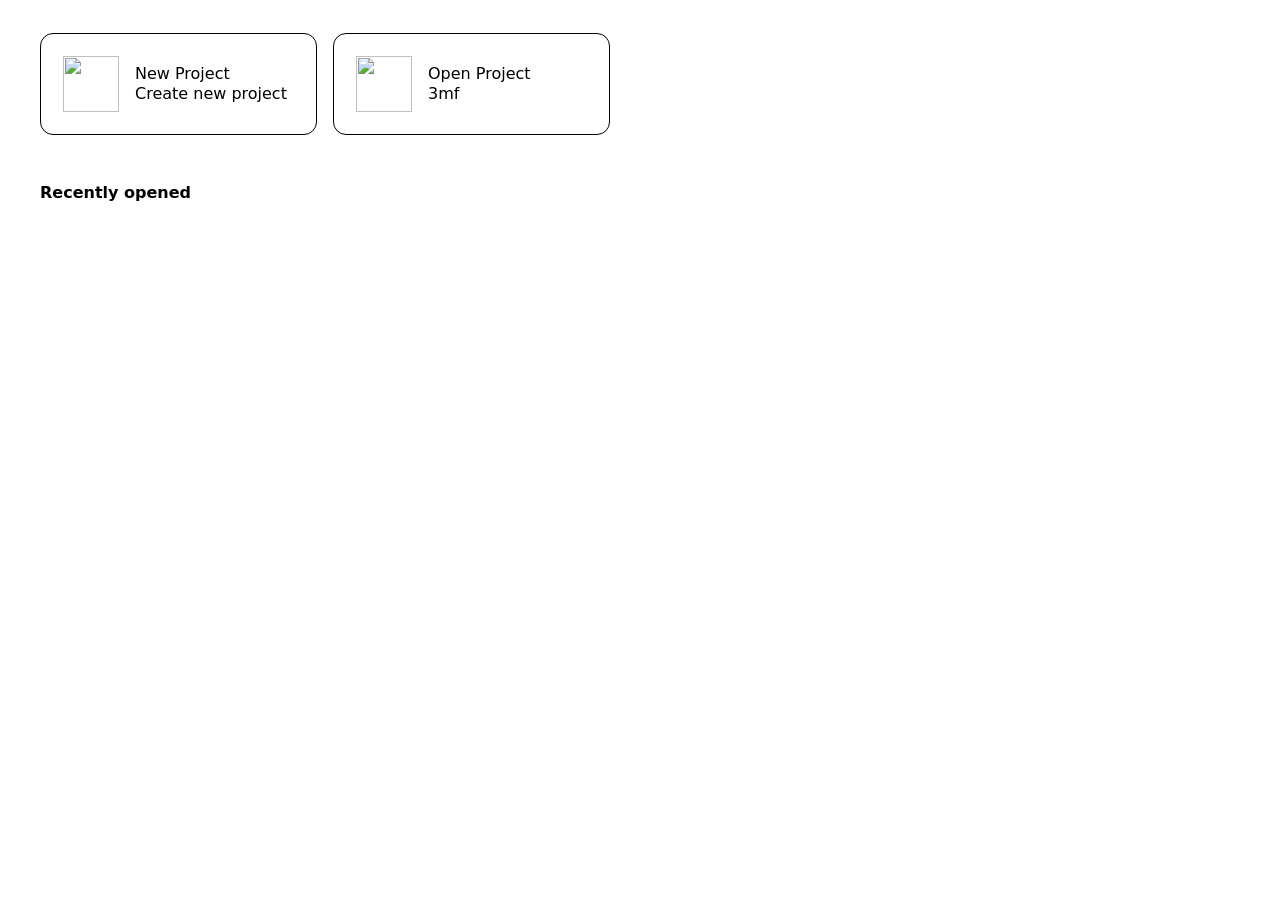
==== resources/web/homepage/index.html @ 15516469 "Home screen: model-site tabs that import .3mf files Adds a "Models" section to the homepage nav with" ====
<!doctype html>
<html>
<head>
<meta charset="utf-8">
<meta http-equiv="Cache-Control" content="max-age=7200" />
<meta content="width=device-width, initial-scale=1.0, maximum-scale=1.0, user-scalable=0" name="viewport" />	
<title>homepage</title>
<link rel="stylesheet" type="text/css" href="../include/global.css" />	<!-- ORCA One for all-->
<link rel="stylesheet" type="text/css" href="./css/home.css" />
<!-- <link rel="stylesheet" type="text/css" href="./css/dark.css" />	 -->

<script type="text/javascript" src="../include/jquery-3.6.0.min.js"></script>
<script type="text/javascript" src="../include/json2.js"></script>	
<script type="text/javascript" src="../include/globalapi.js"></script>	

<link rel="stylesheet" type="text/css" href="../include/swiper/swiper-bundle.min.css" />
<script type="text/javascript" src="../include/swiper/swiper-bundle.min.js"></script>
<script type="text/javascript" src="../include/i18n.js"></script>		
	
<script type="text/javascript" src="js/home.js"></script>
</head>
<body class="thin-scroll" onLoad="OnInit()">
<div id="LeftBoard">
	<div id="LoginArea">

		<!-- Orca Cloud account -->
		<div id="OrcaAccount" class="AccountRow" tabindex="0" role="button" aria-haspopup="true" aria-expanded="false"
			 onClick="OnAccountRowClick('orca')">
			<span class="AccountAvatar">
				<img id="UserAvatarIcon" class="AccountAvatarImg" alt="" onerror="OnAvatarLoadError(this)" />
			</span>
			<span class="AccountText">
				<span id="UserName" class="AccountName"></span>
				<span class="AccountSecondary">Orca Cloud</span>
			</span>
			<span class="AccountSignIn" data-i18n="login">Login</span>
			<svg class="AccountChevron" viewBox="0 0 12 12" fill="none" xmlns="http://www.w3.org/2000/svg" aria-hidden="true">
				<path d="M3 4.75L6 7.75L9 4.75" stroke="currentColor" stroke-width="1.4" stroke-linecap="round" stroke-linejoin="round"/>
			</svg>
		</div>

		<!-- Bambu Cloud, a secondary provider folded away under the main account -->
		<div id="BambuCloudSection">
			<div id="BambuCloudHeader" tabindex="0" role="button" aria-expanded="false" aria-controls="BambuCloudBody"
				 onClick="ToggleBambuSection()">
				<svg class="SectionChevron" viewBox="0 0 12 12" fill="none" xmlns="http://www.w3.org/2000/svg" aria-hidden="true">
					<path d="M4.5 2.5L8 6L4.5 9.5" stroke="currentColor" stroke-width="1.5" stroke-linecap="round" stroke-linejoin="round"/>
				</svg>
				<span class="SectionLabel">Bambu Cloud</span>
				<span id="BambuStatusDot"></span>
			</div>

			<div id="BambuCloudBody">
				<div id="BambuAccount" class="AccountRow AccountRowCompact" tabindex="0" role="button" aria-haspopup="true" aria-expanded="false"
					 onClick="OnAccountRowClick('bambu')">
					<span class="AccountAvatar">
						<img id="BambuAvatarIcon" class="AccountAvatarImg" alt="" onerror="OnAvatarLoadError(this)" />
					</span>
					<span class="AccountText">
						<span id="BambuUserName" class="AccountName"></span>
						<span class="AccountSecondary" data-i18n="not_signed_in">Not signed in</span>
					</span>
					<span class="AccountSignIn" data-i18n="login">Login</span>
					<svg class="AccountChevron" viewBox="0 0 12 12" fill="none" xmlns="http://www.w3.org/2000/svg" aria-hidden="true">
						<path d="M3 4.75L6 7.75L9 4.75" stroke="currentColor" stroke-width="1.4" stroke-linecap="round" stroke-linejoin="round"/>
					</svg>
				</div>

				<div id="NoPluginTip">
					<div id="NoPluginText" class="RedFont"><a class="LinkBtn" onClick="BeginDownloadNetworkPlugin()"></a></div>
				</div>
			</div>
		</div>

		<!-- Shared account menu, anchored under the row it was opened from.
		     The row already carries the avatar, name and provider, so the menu only
		     adds the account handle. -->
		<div id="AccountMenu" role="menu">
			<div id="AccountMenuHandle" role="presentation"></div>
			<div id="AccountMenuLogout" role="menuitem" tabindex="0" onClick="OnAccountMenuLogout()">
				<span id="AccountMenuLogoutIcon"></span>
				<span data-i18n="log_out">Log Out</span>
			</div>
		</div>

	</div>

	<div id="BtnArea">
		<div menu="recent" class="BtnItem BtnItemSelected" onClick="GotoMenu('recent')">
			<div data-i18n="recent">Recent</div>
			<div class="NavArrow icon16"></div>
		</div>
		<div menu="orca_cloud" class="BtnItem" onClick="GotoCloud()">
			<div>OrcaCloud</div>
			<div class="NavArrow icon16"></div>
		</div>
		<div class="BtnItem" onClick="OpenUrlInLocalBrowser('https://orcaslicer.com/wiki')">
			<div>Wiki</div>
			<div class="ShortcutIcon icon16"></div>
		</div>
	</div>

	<!-- Model sites open in a native pane beside this column (WebViewPanel::set_model_site).
	     Downloads and "Open in slicer" links in that pane are imported into the plater. -->
	<div id="ModelSiteArea">
		<div class="NavSectionTitle" data-i18n="models">Models</div>
		<div menu="site_unlayered" class="BtnItem" onClick="GotoModelSite('unlayered')">
			<div>Unlayered Universe</div>
			<div class="NavArrow icon16"></div>
		</div>
		<div menu="site_makerworld" class="BtnItem" onClick="GotoModelSite('makerworld')">
			<div>MakerWorld</div>
			<div class="NavArrow icon16"></div>
		</div>
		<div menu="site_nexprint" class="BtnItem" onClick="GotoModelSite('nexprint')">
			<div>Nexprint</div>
			<div class="NavArrow icon16"></div>
		</div>
		<div menu="site_thingiverse" class="BtnItem" onClick="GotoModelSite('thingiverse')">
			<div>Thingiverse</div>
			<div class="NavArrow icon16"></div>
		</div>
	</div>
</div>

<div id="RightBoard">
<div id="ContentBoard" class="thin-scroll" board="recent">
    <div style="height: 14px;"></div>	
	<div id="MenuArea">
<!--		<div class="MenuItem" onClick="OnClickModelDepot()">
			<div class="MenuIcon"><img src="img/i6.png"></div>
			<div>
				<div class="trans TextS1" tid="t90">3D Model</div>
				<div class="MenuDesc trans"  tid="t91">Download 3D Models</div>
			</div>
		</div>	-->	
		<div class="MenuItem" onClick="OnClickNewProject()">
			<div class="MenuIcon"><img src="img/i4.png"></div>
			<div>
				<div class="TextS1" data-i18n="new_project">New Project</div>
				<div class="MenuDesc" data-i18n="create_new_project">Create new project</div>
			</div>
		</div>
		<div class="MenuItem" onClick="OnClickOpenProject()">
			<div class="MenuIcon"><img src="img/i5.png"></div>
			<div>
				<div class="TextS1" data-i18n="open_project">Open Project</div>
				<div class="MenuDesc">3mf</div>
			</div>
		</div>		
	</div>
	
	<div id="DebugText"></div>	
	<div id="RecentFileArea">
		<div id="RecentTitleBlock">
		    <div id="RecentTitle" class="Content-Title TextS1" data-i18n="recently_opened">Recently opened</div>
			<div id="RecentClearAllBtn" class="ButtonStyleRegular ButtonTypeWindow" onClick="OnDeleteAllRecentFiles()" data-i18n="clear_all">Clear all</div>
		</div>
		<div id="FileList" class="thin-scroll">
			<!-- EXAMPLE GENERATED BLOCK
			<div class="FileItem" fpath="sPath">
				<a class="FileTip" title="sPath"></a>
				<div class="FileImg" >
					<img src="sImg" onerror="this.onerror=null;this.src=\'img/d.png\';" alt="No Image"/>
					sLogoBadge
				</div>
				<div class="FileNamePack">
					<div class="FileName TextS1">
						orca-model.3mf
					</div>
				</div>
				<div class="FileDate">
					2026/05/27 09:22
				</div>
				<div class="FileActions">
					<div class="FileActionsReveal ButtonStyleRegular ButtonTypeWindow" fpath="btnPath">Show in folder</div>
					<div class="FileActionsRemove ButtonStyleAlert ButtonTypeWindow" fpath="sPath">
					<div class="icon16"/></div>
				</div>
			</div>
			-->	
		</div>
	</div>
	
    <div style="height: 14px;"></div>	
	<!--
	<div id="recnet_context_menu">
		<div id="CT_Delete_Bar" class="CT_Item" onClick="OnDeleteRecentFile()">
			<div class="CT_Icon CT_Delete"></div>
			<div class="CT_Text" data-i18n="remove">Remove</div>
		</div>
		<div id="CT_Folder_Bar" class="CT_Item " onClick="OnExploreRecentFile()" >
			<div class="CT_Icon CT_Explore"></div>
			<div class="CT_Text" data-i18n="open_containing_folder">Open Containing Folder</div>
		</div>				
    </div>
	-->	
</div>

</div>	
</body>
<script type="text/javascript">
	//HandleStudio(TestData);
    document.onkeydown = function (event) {
		var e = event || window.event || arguments.callee.caller.arguments[0];

		if (e.ctrlKey && e.metaKey)
			OutputKey(e.keyCode, true, false, true);
		else if (e.ctrlKey)
			OutputKey(e.keyCode, true, false, false);
		else if (e.metaKey)
			OutputKey(e.keyCode, false, false, true);

		if (e.shiftKey && e.ctrlKey)
			OutputKey(e.keyCode, true, true, false);

		if (e.shiftKey && e.metaKey)
			OutputKey(e.keyCode, false, true, true);

		if (window.event) {
			try { e.keyCode = 0; } catch (e) { }
			e.returnValue = false;
		}
	};

	window.addEventListener('mousewheel', function (event) {
		if (event.ctrlKey === true || event.metaKey) {
			event.preventDefault();
		}
	}, { passive: false });

</script>
</html>
---- resources/web/homepage/css/home.css ----
*
{
	padding:0px;
	border: 0px;
	margin: 0px;
    font-family: "system-ui", "Segoe UI", Roboto, Oxygen, Ubuntu, "Fira Sans", "Droid Sans", "Helvetica Neue", sans-sans;
	border-color: var(--border-color);
	user-select: none;
}

html, body {
	height: 100%;
	width: 100%;
    margin: 0px;
    padding: 0px;
	line-height: 20px;
    font-size: 16px;	
}

.RedFont
{
	font-size:12px;
	color: var(--warn-color);
}

.LinkBtn
{
	font-size:12px;
	color: #00ffea;	
	cursor: pointer;
}

.LinkBtn:hover
{
	text-decoration:underline;
}

.TextS1 {color:var(--fg-color-text) ;}
.TextS2 {color:var(--fg-color-label);}

/*------------------*/
#DebugText
{
	max-height:30px; /* it will only takes space when it has content with max-height */
}

/*------------------*/
body
{
	display:flex;
	justify-content: flex-start;
	background: var(--bg-color);
}

#LeftBoard
{
	display: none;  /* shown by cloud_providers_info from backend */
	border-right: 1px solid var(--border-color);
	width: 220px; /*Match sidebar width with Device / Project / Calibration tabs*/
	min-width: 220px;
	height: 100%;
	background: var(--bg-color-sidebar);
}

/*------Account rows and account menu------*/

/*----These shadow similar tokens in global.css on purpose: global.css themes on the OS
      via prefers-color-scheme, while this page themes on the dark.css link that
      SwitchDarkMode() injects from the app theme, so the two can disagree.----*/
:root
{
	--account-avatar-bg    : #E6EBEA;
	--account-avatar-glyph : #9AA5A3;

	--glyph-account:
		url('data:image/svg+xml;utf8,<svg xmlns="http://www.w3.org/2000/svg" viewBox="0 0 32 32"><circle cx="16" cy="12" r="5.6"/><path d="M4.9 29a11.1 11.1 0 0 1 22.2 0Z"/></svg>');
	--glyph-logout:
		url('data:image/svg+xml;utf8,<svg xmlns="http://www.w3.org/2000/svg" viewBox="0 0 16 16" fill="none" stroke="black" stroke-width="1.4" stroke-linecap="round" stroke-linejoin="round"><path d="M9.5 2.5H3.5v11h6"/><path d="M11 5.5L14 8l-3 2.5"/><path d="M14 8H6.5"/></svg>');
}

#LoginArea
{
	position: relative;
	padding: 10px 8px;
	box-sizing: border-box;
	width: 100%;
	border-bottom: 1px solid var(--border-color);
}

.AccountRow
{
	display: flex;
	align-items: center;
	gap: 8px;
	padding: 8px 10px;  /*----label column lines up with the navigation below----*/
	border-radius: 8px;
	user-select: none;
}

.AccountRow:hover
{
	background-color: var(--button-bg-hover);
}

.AccountRow:focus-visible
{
	outline: 2px solid var(--main-color);
	outline-offset: -2px;
}

.AccountRow.Disabled
{
	cursor: default;
	opacity: 0.5;
}

.AccountRow.Disabled:hover
{
	background-color: transparent;
}

.AccountRow.Disabled .AccountSignIn
{
	display: none;
}

/*----Avatar----*/
.AccountAvatar
{
	position: relative;
	flex: 0 0 auto;
	width: 36px;
	height: 36px;
	border-radius: 50%;
	background-color: var(--account-avatar-bg);
}

.AccountAvatar::before  /* placeholder shown until an avatar image loads */
{
	content: "";
	position: absolute;
	inset: 0;
	-webkit-mask-image: var(--glyph-account);
	mask-image: var(--glyph-account);
	-webkit-mask-size: 100% 100%;
	mask-size: 100% 100%;
	background-color: var(--account-avatar-glyph);
}

.AccountAvatarImg
{
	position: absolute;
	inset: 0;
	width: 100%;
	height: 100%;
	border-radius: 50%;
	object-fit: cover;
	display: block;
}

.AccountAvatarImg:not([src])
{
	display: none;
}

/*----Row labels----*/
.AccountText
{
	display: flex;
	flex-direction: column;
	justify-content: center;
	flex: 1 1 auto;
	min-width: 0;
}

.AccountName,
.AccountSecondary  /*----the provider name, or the sign-in state where the row has no name yet----*/
{
	font-size: 15px;
	line-height: 20px;
	white-space: nowrap;
	overflow: hidden;
	text-overflow: ellipsis;
}

.AccountName
{
	display: none;
	font-weight: 600;
	color: var(--fg-color-text);
}

.AccountSecondary
{
	color: var(--fg-color-label);
}

.AccountSignIn
{
	flex: 0 0 auto;
	font-size: 12px;
	font-weight: 600;
	color: var(--main-color-fixed);
}

.AccountChevron
{
	display: none;
	flex: 0 0 auto;
	width: 12px;
	height: 12px;
	color: var(--icon-color);
	transition: transform 0.15s ease;
}

.AccountRow.SignedIn .AccountName    { display: block; }
.AccountRow.SignedIn .AccountChevron { display: block; }
.AccountRow.SignedIn .AccountSignIn  { display: none; }
.AccountRow.SignedIn .AccountSecondary
{
	font-size: 11px;
	line-height: 14px;
}

.AccountRow.MenuOpen .AccountChevron { transform: rotate(180deg); }

#NoPluginTip
{
	display: none;
	margin: 4px 0 2px;
	padding: 8px 10px;
	border-radius: 6px;
	background-color: var(--warn-color-bg);
}

#NoPluginText
{
	line-height: 16px;
}

#NoPluginTip .LinkBtn
{
	color: var(--warn-color);
	text-decoration: underline;
}

/*----Bambu Cloud, folded under the main account----*/
#BambuCloudSection
{
	display: none;  /* shown by cloud_providers_info from backend */
	margin-top: 8px;
	padding-top: 6px;
	border-top: 1px solid var(--border-color);
}

#BambuCloudHeader
{
	display: flex;
	align-items: center;
	gap: 8px;
	height: 28px;
	padding: 0 12px 0 8px;
	border-radius: 6px;
	font-size: 12px;
	color: var(--fg-color-label);
	cursor: pointer;
	user-select: none;
}

#BambuCloudHeader:hover
{
	color: var(--fg-color-text);
}

#BambuCloudHeader:focus-visible
{
	outline: 2px solid var(--main-color);
	outline-offset: -2px;
}

.SectionChevron
{
	flex: 0 0 auto;
	width: 12px;
	height: 12px;
	transition: transform 0.2s ease;
}

#BambuCloudHeader.Expanded .SectionChevron
{
	transform: rotate(90deg);
}

.SectionLabel
{
	flex: 1 1 auto;
	min-width: 0;
	white-space: nowrap;
	overflow: hidden;
	text-overflow: ellipsis;
}

#BambuStatusDot
{
	flex: 0 0 auto;
	width: 7px;
	height: 7px;
	border-radius: 50%;
	background-color: var(--icon-color);
}

#BambuStatusDot.Online
{
	background-color: var(--main-color-fixed);
}

#BambuCloudBody
{
	max-height: 0;
	overflow: hidden;
	transition: max-height 0.25s ease;
}

#BambuCloudBody.Expanded
{
	max-height: 200px;
	padding-bottom: 2px;
}

.AccountRowCompact
{
	padding: 6px 10px;
}

.AccountRowCompact .AccountAvatar
{
	width: 26px;
	height: 26px;
}

.AccountRowCompact .AccountName,
.AccountRowCompact .AccountSecondary
{
	font-size: 13px;
	line-height: 17px;
}

.AccountRowCompact.SignedIn .AccountSecondary  /*----the section header already names this provider----*/
{
	display: none;
}

/*----Account menu----*/
#AccountMenu
{
	display: none;
	position: absolute;
	left: 8px;
	right: 8px;
	z-index: 20;
	padding: 4px;
	border-radius: 10px;
	border: 1px solid var(--border-color);
	background-color: var(--bg-color);
	box-shadow: var(--menu-shadow);
}

#AccountMenu.Open
{
	display: block;
	animation: AccountMenuIn 0.12s ease-out;
}

@keyframes AccountMenuIn
{
	from { opacity: 0; transform: translateY(-4px); }
	to   { opacity: 1; transform: none; }
}

@media (prefers-reduced-motion: reduce)
{
	#AccountMenu.Open   { animation: none; }
	.AccountChevron,
	.SectionChevron,
	#BambuCloudBody     { transition: none; }
}

#AccountMenuHandle
{
	display: none;
	padding: 9px 10px;
	border-bottom: 1px solid var(--border-color);
	font-size: 12px;
	line-height: 16px;
	color: var(--fg-color-label);
	white-space: nowrap;
	overflow: hidden;
	text-overflow: ellipsis;
}

#AccountMenuLogout
{
	display: flex;
	align-items: center;
	gap: 8px;
	height: 34px;
	padding: 0 10px;
	border-radius: 6px;
	font-size: 13px;
	color: var(--fg-color-text);
}

#AccountMenuLogout:hover
{
	background-color: var(--button-bg-alert);
	color: var(--button-fg-light);
}

#AccountMenuLogout:focus-visible
{
	outline: 2px solid var(--main-color);
	outline-offset: -2px;
}

#AccountMenuLogoutIcon
{
	width: 15px;
	height: 15px;
	-webkit-mask: var(--glyph-logout) center / contain no-repeat;
	mask: var(--glyph-logout) center / contain no-repeat;
	background-color: currentColor;
}


/*------------------*/
#BtnArea
{
	margin-top: 30px;	
}

#ModelSiteArea
{
	margin-top: 18px;
}

.NavSectionTitle
{
	padding: 0 18px 6px 18px;
	font-size: 12px;
	text-transform: uppercase;
	letter-spacing: 0.04em;
	opacity: 0.6;
}

.BtnItem
{
    padding-left:18px;
	padding-right:10px;
	height:44px;
	display: flex;
	justify-content:space-between;
	align-items: center;
	border: 1px Solid transparent;
	color:var(--fg-color-label);
}

.BtnItem:hover
{
	border-color: var(--main-color); /*ORCA color*/
}

.BtnItemSelected
{
	background-color: var(--focus-bg-item); /*ORCA color with %25 opacity*/
	border-color: var(--focus-bg-item);		/*ORCA color*/
	font-weight: 700;
	color:var(--fg-color-text);
}

.BtnIcon
{
	margin-right:6px;
	display: flex;
	flex-direction: column;
	justify-content: center;
}

.NavArrow     {--icon-url:var(--icon-nav-arrow);}
.ShortcutIcon {--icon-url:var(--icon-shortcut );}

.BtnItem .icon16 {
	background-color: var(--fg-color-text);
}

.LeftIcon
{
	width:20px;
	height: 20px;
}

.ShortcutBrandIcon
{
	width: 20px;
	height: 20px;
	border-radius: 5px;
	display: block;
}


/*--------------------*/
#RightBoard
{
	width: 100%;
	height: 100%;
	min-width: 835px;
	overflow-y:auto;
	background-color: var(--bg-color-sidebar);
}

/*---- Cloud mode: OrcaCloud is a native pane to the right of the app panel, so this page
      is reduced to its left nav column (the class is toggled by SetCloudMode in js/home.js). ----*/
body.cloud-mode #RightBoard
{
	display: none;
}

body.cloud-mode #LeftBoard
{
	/*---- 262px of column plus its 1px separator is the width the app gives the nav. ----*/
	height: 100%;
	overflow-y: auto;
}

#ContentBoard
{
	overflow-y:auto;
	padding: 0px 40px;
	display: flex;
	flex-direction: column;
	position: relative;
	height: 100%;
}

.TitleSmallIcon
{
	width:30px;
	height: 30px;
	margin-right: 10px;
}

#MenuArea
{
	height: 140px;
	display: flex;
	align-items: center;
	flex: 0 0 140px;
}

.MenuItem
{
	border-width: 1px;
	border-style: solid;
	border-radius: 13px; /* Same radius with buttons */
	height: 100px;
	width: 253px;
	padding-left: 22px; /* for equal padding (100(height) - 56(MenuItem_icon_size)) / 2 */
	display: flex;
	justify-content: flex-start;
	align-items: center;
	margin-right: 16px;
}

.MenuItem:hover
{
	border-color: var(--main-color);		/*ORCA color*/
	background-color: var(--focus-bg-box); /*ORCA color with %25 opacity*/
}

.MenuIcon
{
	margin-right: 1em;
	display: flex;
	flex-direction: column;
	justify-content: center; /* aligns text content vertically */
}

.MenuIcon img
{
	width:56px;
	height: 56px;
}

.MenuDesc
{
	color: var(--fg-color-disabled);
}


.Content-Title
{
	line-height: 30px;
	font-weight: 700;
	margin: 8px 16px 8px 0; /*remove margin from left and Align contents with title*/
}

#HotspotWEB
{
	width:100%;
	height: 420px;
}

#HotModelBlock
{
	display:flex;
	align-items: center;
	justify-content: space-between;
	padding: 0px;
}

#HotModel_LEFT_Title
{
	display:flex;
	align-items: center;
	padding: 6px 0px;	
}

#HotModel_RIGHT_Title
{
	font-size:16px;
}


.HotModel_PrevImg
{
	width: 200px;
	height: 148px;
	object-fit: cover;
}


#RecentFileArea
{
	margin-top: 10px;
	flex: 1;
	display: flex;
	flex-direction: column;
	min-height: 0;
}

#RecentTitleBlock
{
	display:flex;
	align-items: center;
	padding: 6px 0px;
}

#RecentClearAllBtn
{
	margin-left: 20px;
	display: none;
}

#RecentTitle
{
	
}

#FileList
{
	flex: 1;
	display: flex;
	flex-wrap: wrap;
	align-content: flex-start;
	overflow-y: auto;
	min-height: 0;
}

.FileItem
{
	width: 184px;
    white-space: nowrap;
    text-overflow: ellipsis;
    overflow: hidden;
    word-break: break-all;
	position: relative;
	margin: 8px 16px 8px 0; /*remove margin from left and Align contents with title*/
}

.FileTip
{
	position: absolute;
	top: 0px;
	left: 0px;
	right: 0px;
	bottom: 0px;
}

.FileImg
{
	text-align: center;
	background: var(--bg-color-secondary);
	border-radius: 13px; /* Same radius with buttons */
	width: 184px;
	height: 184px;
	box-shadow: inset 0 0 1px 1px var(--border-color);
}

.FileItem img
{
	width: 184px;
	height: 184px;
	border-radius: 8px;
	display: inline-block;
	object-fit: cover;
}

.FileItem:hover .FileImg {
	background-color: var(--focus-bg-box); 
	box-shadow: inset 0 0 1px 1px var(--main-color) ;
}

.FileImg .FileLogoBadge
{
	position: absolute;
	top: 8px;
	left: 8px;
	width: 26px;
	height: 26px;
	padding: 2px;
	box-sizing: border-box;
	background-color: rgba(255,255,255,0.85);
	border-radius: 50%;
}

.FileName,
.FileDate {
    white-space: nowrap;
    text-overflow: ellipsis;
    overflow: hidden;
    word-break: break-all;
	height: 20px;
	line-height: 20px;
}

.FileName {
	color:var(--fg-color-text);
}

.FileDate {
	color: var(--fg-color-disabled);
}

.FileNamePack
{
	margin-top: 5px;
	display: flex;
	align-items: center;
	min-width: 0;
	overflow: hidden;
}

.FileNamePack .FileName
{
	flex: 1 1 auto;
	min-width: 0;
}

.FileItem:hover .FileNamePack, 
.FileItem:hover .FileDate {
	display: none; 
}

.FilePublishedBadge
{
	flex: 0 0 auto;
	margin-right: 4px;
	padding: 0 4px;
	height: 16px;
	line-height: 16px;
	font-size: 10px;
	font-weight: 600;
	color: var(--button-fg-light);
	background-color: var(--main-color);
	border-radius: 2px;
	white-space: nowrap;
}

/*
#recnet_context_menu
{
	position: absolute;
	margin: 0px;
	padding: 10px;
	border: 0px;
	min-width: 100px;
	border: 1px solid #D7D7D7;
    top: 100px;
	border-radius: 5px;
	color: #323A3D;
	background-color: #fff;
    display: none;
	z-index: 1;
}

.CT_Item
{
	padding: 4px 12px;
	display: flex;
	flex-direction: row;
	align-items: center;
}

.CT_Item:hover
{
	cursor: pointer;
	background-color:#009688;
	border-radius: 4px;
	color: #fff;
}


.CT_Icon
{
	margin-right: 6px;
	width: 16px;
	height: 16px;	
}

#CT_Delete_Bar:hover  .CT_Delete
{
	background: url("../img/remove2.svg");
	background-repeat: no-repeat;
	background-size: contain;	
}

.CT_Delete
{
	background: url("../img/remove.svg");
	background-repeat: no-repeat;
	background-size: contain;	
}

#CT_Folder_Bar:hover .CT_Explore
{
	background: url("../img/open_folder2.svg");
	background-repeat: no-repeat;
	background-size: contain;	
}

.CT_Explore
{
	background: url("../img/open_folder.svg");
	background-repeat: no-repeat;
	background-size: contain;		
}


.CT_Seperate
{
	border-bottom:1px solid  #C5C5C5;
}

.CT_Text
{
	line-height: 20px;
	height: 20px;	
	display: block;
}
*/

/*ORCA Hide filename and date on hover and show action buttons*/
.FileActions {
	position: relative; /* Allows mouse events for child elements and blocks parent evemts*/
	display: none;
	width: 100%;
	margin-top: 5px;
}

.FileItem:hover .FileActions {
	display: flex;
 	min-height: 40px;
	justify-content: space-between;
}

.FileActionsReveal,
.FileActionsRemove {
	position: relative; /* Allows mouse events for child elements and blocks parent evemts*/
	border: 4px solid var(--bg-color-sidebar); /* increases hitbox size */
	border-radius: 17px; /* 13 + 4 */
}

.FileActionsReveal {
	margin-left: -4px;
}

.FileActionsRemove {
	display: flex;
	align-items: center;
	justify-content: center;
	padding-left: 4px;
	padding-right: 4px;
	min-width: unset;
	margin-right: -4px;
	margin-left:auto;
	--icon-url: var(--icon-cross);
}

.FileActionsRemove       .icon16 {background: var(--fg-color-text)}
.FileActionsRemove:hover .icon16 {background: #FFF}

/*--------Mall------*/
#MallBoard
{
	height: 100%;
	max-width: 1600px;
	overflow-y: hidden;
	padding: 0px 40px;
	display: none;
}

#MallWeb
{
	width: 100%;
	height: 95%;
	border: 1px solid #D9D9D9;
}

/*------Manual------*/
#ManualBoard
{
	height: 100%;
	max-width: 1600px;
	overflow-y: hidden;
	padding: 0px 40px;
	display: none;
}

#ManualWeb
{
	width: 100%;
	height: 95%;
	border: 1px solid #D9D9D9;
}


/*---------Wiki----------*/
#WikiGuideBigBoard
{
	display:none;
}


#WikiGuideBoard
{
	display: flex;
	flex-wrap: wrap;
	align-content: flex-start;
	overflow-y: auto;
	margin: 30px 40px;
	position: relative;
	top: 0px;
	bottom: 0px;
	right: 0px;
	left: 0px;
}


@media screen and (max-width: 1100px) {
.GuideBlock
{
	width: calc(50% - 20px);
	margin: 0px 10px 40px 10px;
	cursor: pointer;
}
}

@media screen and ( min-width:1101px) and ( max-width:1680px )
{
	.GuideBlock
	{
		width: calc(33% - 20px);
	    margin: 0px 10px 40px 10px;
		cursor: pointer;
	}
}

@media screen and ( min-width:1681px) and (max-width:2120px ) {
.GuideBlock
{
    width: calc(25% - 20px);	
	margin: 0px 10px 40px 10px;
	cursor: pointer;
}
}

@media screen and ( min-width:2121px) and (max-width:2620px ) {
.GuideBlock
{
    width: calc(20% - 20px);
	margin: 0px 10px 40px 10px;
	cursor: pointer;
}
}

@media screen  and (min-width:2621px ) and (max-width:3120px ) {
.GuideBlock
{
    width: calc(16.6% - 20px);
	margin: 0px 10px 40px 10px;
	cursor: pointer;
}
}

@media screen  and (min-width:3121px ) {
.GuideBlock
{
    width: calc(14.2% - 20px);
	margin: 0px 10px 40px 10px;
	cursor: pointer;
}
}




.UG_IMG
{
	width: 100%;	
}

.UG_IMG img
{
	width: 100%;
	border-radius: 5px 5px 0px 0px;
}

.UG_TITLE
{
	font-size: 18px;
	font-weight: 700;
	line-height: 20px;
	width: 100%;
	margin-top: 20px;
	margin-bottom: 4px;
}

.UG_DESC
{
	width: 100%;
	line-height: 18px;
	color: #4E5454;
	font-size: 14px;
}

/*--Staff Pick--*/
#HotModelArea
{
	display: none;
}

#HotModel_Swiper
{
	padding: 0px;
}

.HotModel_Designer_Info
{
	display:flex;
	align-items: center;
	height: 28px;
	padding: 0px 8px;	
}

.HotModel_Designer_Info img
{
	width: 16px;
	height: 16px;
	border-radius: 8px;
}

.HotModel_Designer_Info span
{
	margin-left: 6px;
	font-size: 12px;
	overflow: hidden;
	text-overflow: ellipsis;
	white-space: nowrap;
}

#HotModel_RIGHT_Title:hover
{
	cursor: pointer;	
	color:#009688;	
}

.HotModelPiece
{
	width: 200px!important;
	display:flex;
	flex-direction: column;
	cursor: pointer;
	border: 1px solid #EEEEEE;
	box-shadow: 0px 2px 12px rgba(0, 0, 0, 0.04);
    border-radius: 8px;
}

.HotModel_PrevBlock
{
	height: 150px;
}

.HotModel_PrevImg
{
	width: 200px;
	height: 150px;
}

.HotModel_NameText
{
	height: 32px;
	line-height: 32px;
	padding: 0px 8px;
	overflow: hidden;
	text-overflow: ellipsis;
	white-space: nowrap;
	font-size: 14px;
}


.swiper-scrollbar
{
	height: 10px!important;
}

.swiper-button-prev
{
	width: 40px!important;
	height: 40px!important;
	border-radius: 20px!important;
	background: rgba(244, 244, 244, 0.88);
}

.swiper-button-next
{
	width: 40px!important;
	height: 40px!important;
	border-radius: 20px!important;
	background: rgba(244, 244, 244, 0.88);
}

.swiper
{
    --swiper-theme-color: #ff6600;/* 设置Swiper风格 */
    --swiper-navigation-color: #676767;/* 单独设置按钮颜色 */
    --swiper-navigation-size: 12px;/* 设置按钮大小 */
}

.swiper-button-disabled
{
	opacity: 1!important;
	cursor: pointer!important;
	pointer-events: auto!important;
}
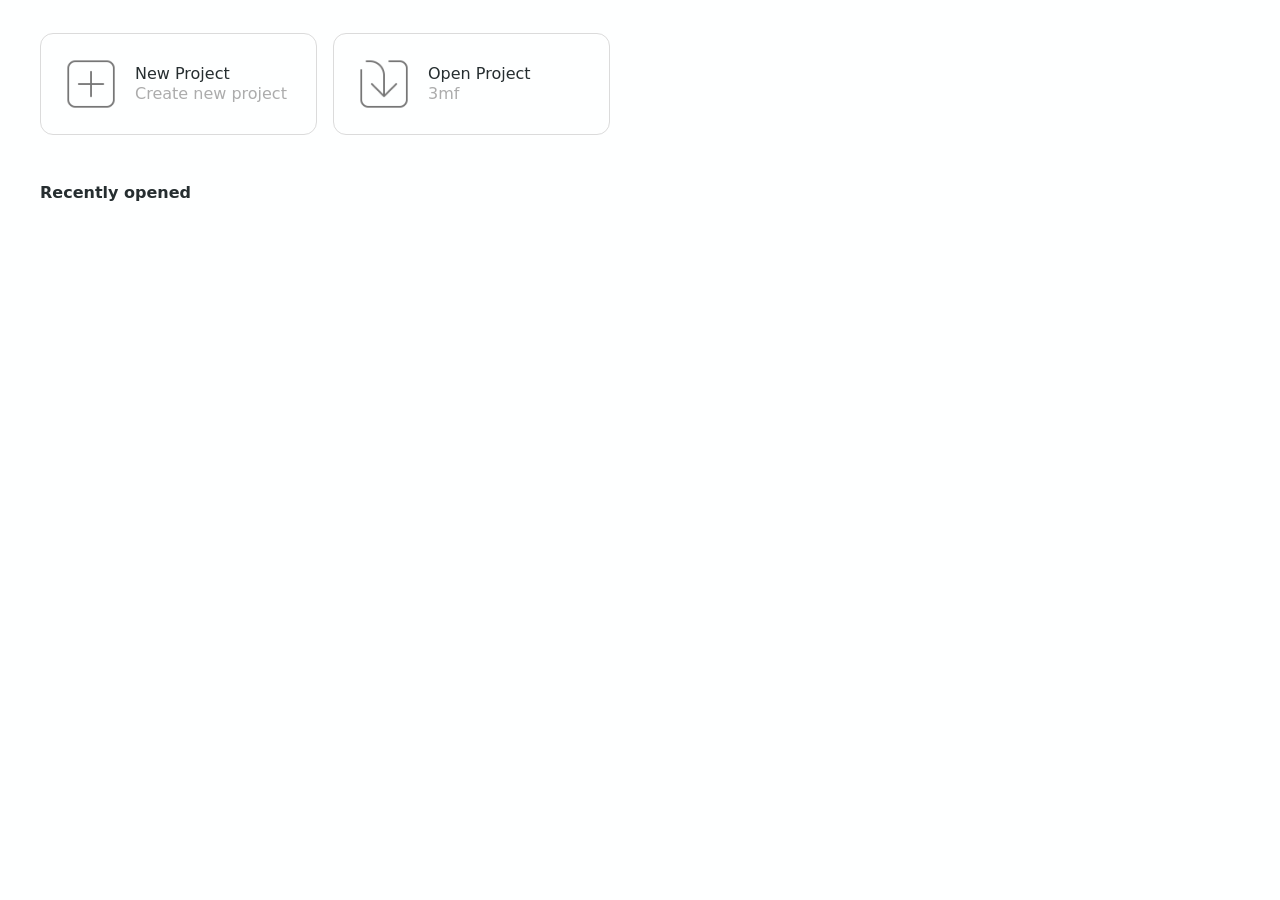
==== commit d739b449: "Home: collapsible nav, preloaded model sites hosted like their own slicers - Nav column collapses to" ====
--- a/resources/web/homepage/index.html
+++ b/resources/web/homepage/index.html
@@ -86,16 +86,19 @@
 	</div>
 
 	<div id="BtnArea">
-		<div menu="recent" class="BtnItem BtnItemSelected" onClick="GotoMenu('recent')">
-			<div data-i18n="recent">Recent</div>
-			<div class="NavArrow icon16"></div>
-		</div>
-		<div menu="orca_cloud" class="BtnItem" onClick="GotoCloud()">
-			<div>OrcaCloud</div>
-			<div class="NavArrow icon16"></div>
-		</div>
-		<div class="BtnItem" onClick="OpenUrlInLocalBrowser('https://orcaslicer.com/wiki')">
-			<div>Wiki</div>
+		<div menu="recent" class="BtnItem BtnItemSelected" title="Recent" data-i18n-title="recent" onClick="GotoMenu('recent')">
+			<div class="NavIcon icon20 IconRecent"></div>
+			<div class="BtnLabel" data-i18n="recent">Recent</div>
+			<div class="NavArrow icon16"></div>
+		</div>
+		<div menu="orca_cloud" class="BtnItem" title="OrcaCloud" onClick="GotoCloud()">
+			<div class="NavIcon icon20 IconCloud"></div>
+			<div class="BtnLabel">OrcaCloud</div>
+			<div class="NavArrow icon16"></div>
+		</div>
+		<div class="BtnItem" title="Wiki" onClick="OpenUrlInLocalBrowser('https://orcaslicer.com/wiki')">
+			<div class="NavIcon icon20 IconWiki"></div>
+			<div class="BtnLabel">Wiki</div>
 			<div class="ShortcutIcon icon16"></div>
 		</div>
 	</div>
@@ -104,22 +107,33 @@
 	     Downloads and "Open in slicer" links in that pane are imported into the plater. -->
 	<div id="ModelSiteArea">
 		<div class="NavSectionTitle" data-i18n="models">Models</div>
-		<div menu="site_unlayered" class="BtnItem" onClick="GotoModelSite('unlayered')">
-			<div>Unlayered Universe</div>
-			<div class="NavArrow icon16"></div>
-		</div>
-		<div menu="site_makerworld" class="BtnItem" onClick="GotoModelSite('makerworld')">
-			<div>MakerWorld</div>
-			<div class="NavArrow icon16"></div>
-		</div>
-		<div menu="site_nexprint" class="BtnItem" onClick="GotoModelSite('nexprint')">
-			<div>Nexprint</div>
-			<div class="NavArrow icon16"></div>
-		</div>
-		<div menu="site_thingiverse" class="BtnItem" onClick="GotoModelSite('thingiverse')">
-			<div>Thingiverse</div>
-			<div class="NavArrow icon16"></div>
-		</div>
+		<div menu="site_unlayered" class="BtnItem" title="Unlayered Universe" onClick="GotoModelSite('unlayered')">
+			<div class="SiteBadge SiteUnlayered">U</div>
+			<div class="BtnLabel">Unlayered Universe</div>
+			<div class="NavArrow icon16"></div>
+		</div>
+		<div menu="site_makerworld" class="BtnItem" title="MakerWorld" onClick="GotoModelSite('makerworld')">
+			<div class="SiteBadge SiteMakerWorld">M</div>
+			<div class="BtnLabel">MakerWorld</div>
+			<div class="NavArrow icon16"></div>
+		</div>
+		<div menu="site_nexprint" class="BtnItem" title="Nexprint" onClick="GotoModelSite('nexprint')">
+			<div class="SiteBadge SiteNexprint">N</div>
+			<div class="BtnLabel">Nexprint</div>
+			<div class="NavArrow icon16"></div>
+		</div>
+		<div menu="site_thingiverse" class="BtnItem" title="Thingiverse" onClick="GotoModelSite('thingiverse')">
+			<div class="SiteBadge SiteThingiverse">T</div>
+			<div class="BtnLabel">Thingiverse</div>
+			<div class="NavArrow icon16"></div>
+		</div>
+	</div>
+
+	<!-- Collapses the column to its icons (ToggleNavCollapsed in js/home.js). -->
+	<div id="NavCollapseBtn" class="BtnItem" tabindex="0" role="button" aria-expanded="true"
+		 title="Collapse sidebar" onClick="ToggleNavCollapsed()">
+		<div class="NavIcon icon20 IconCollapse"></div>
+		<div class="BtnLabel" data-i18n="collapse_sidebar">Collapse sidebar</div>
 	</div>
 </div>
 
--- a/resources/web/include/global.css
+++ b/resources/web/include/global.css
@@ -0,0 +1,241 @@
+/*----ORCA UNIFIED STYLING FOR ALL CONTROLS----*/
+
+/*////////////////////////////*/
+/*         VARIABLES          */
+/*////////////////////////////*/
+
+/*/// CONTROL VALUES ///*/
+:root {
+	--dialog-button-sizer-height : 62px; /*----32 + 15 * 2----*/
+	--dialog-button-gap          : 15px;
+}
+
+/*/// COLORS ///*/
+:root { 
+	/*
+	{"#EEEEEE", "#4C4C55"} sidebar
+	{"#FEFFFF", "#242428"} bg color-
+	*/
+	--main-color			: #767676;
+	--main-color-hover		: #888888;
+	--main-color-fixed		: #767676;
+	--bg-color				: #FFFFFF;
+	--bg-color-secondary	: #F4F4F4;
+	--bg-color-alt			: #F0F0F0;
+	--bg-color-sidebar  	: #FEFFFF; /* color matches with sidebar background that used on BBL Device, Project, Calibration, Multi device pages*/
+	--fg-color-text			: #262E30;
+	--fg-color-label		: #363636;
+	--fg-color-disabled		: #ACACAC;
+	--focus-bg-item			: #D8D8D8; /*ORCA color with %10 opacity. Used for focused item background like combobox, text input*/
+	--focus-bg-box			: #ECECEC; /*ORCA color with %25 opacity. Used for checked / active item background*/
+	--border-color			: #DBDBDB;
+	--icon-color			: #7C8282;
+	--button-fg-light		: #FEFEFE;
+	--button-fg-text		: #262E30;
+	--button-fg-disabled	: #6B6B6B;
+	--button-bg-normal		: #DFDFDF;
+	--button-bg-hover		: #D4D4D4;
+	--button-bg-disabled	: var(--button-bg-normal);
+	--button-bg-alert		: #E14747;
+	--menu-shadow           : 0 10px 28px rgba(0, 0, 0, 0.16);
+
+	/* Static colors */
+	--warn-color            : #F07E4A;
+	--warn-color-bg         : #F07E4A1F; /* 12% opacity */
+	--alert-color           : #E14747;
+	--alert-color-bg        : #E147471F; /* 12% opacity */
+}
+  
+@media (prefers-color-scheme: dark) { 
+:root {
+	--main-color			: #767676;
+	--main-color-hover		: #A8A8A8;
+	--main-color-fixed		: #767676;
+	--bg-color				: #2D2D31;
+	--bg-color-secondary	: #36363B;
+	--bg-color-alt			: #242428;
+	--bg-color-sidebar  	: #242428;
+	--fg-color-text			: #EFEFF0;
+	--fg-color-label		: #B2B3B5;
+	--fg-color-disabled		: #65656A;
+	--focus-bg-item			: #4F4F53;
+	--focus-bg-box			: #3A3A3E;
+	--border-color			: #4A4A51;
+	--icon-color			: #949494;
+	--button-fg-light		: #FEFEFE;
+	--button-fg-text		: #EFEFF0;
+	--button-fg-disabled	: #818183;
+	--button-bg-normal		: #3E3E45;
+	--button-bg-hover		: #4D4D54;
+	--button-bg-disabled	: var(--button-bg-normal);
+	--button-bg-alert		: #E14747;
+	--menu-shadow           : 0 10px 28px rgba(0, 0, 0, 0.32); /* requires more opacity for dark mode */
+}
+}
+
+/*////////////////////////////*/
+/*           ICONS            */
+/*////////////////////////////*/
+
+.icon16 {
+	-webkit-mask-image: var(--icon-url);
+	mask-image: var(--icon-url);
+	width:  16px;
+  	height: 16px;
+	background-color: var(--icon-color);
+	pointer-events: none;
+}
+
+:root {
+--icon-filter:
+	url('data:image/svg+xml;utf8,<svg xmlns="http://www.w3.org/2000/svg" width="16" height="16" viewBox="0 0 16 16"><g style="fill:none;stroke:currentColor;stroke-linecap:round;stroke-linejoin:round"><polygon points=".5 .5 5.5 7.5 5.5 13.5 9.5 15.5 9.5 7.5 14.5 .5 .5 .5"/><line x1="8.64" y1="4.5" x2="10.19" y2="2.34"/></g></svg>');
+--icon-search:
+	url('data:image/svg+xml;utf8,<svg xmlns="http://www.w3.org/2000/svg" width="16" height="16" viewBox="0 0 16 16" fill="currentColor"><path d="M6.5,2A4.505,4.505,0,0,0,2,6.5a.5.5,0,0,0,1,0A3.5,3.5,0,0,1,6.5,3a.5.5,0,0,0,0-1Z"/><path d="M14.854,14.146l-3.423-3.422a6.518,6.518,0,1,0-.707.707l3.422,3.423a.5.5,0,0,0,.708-.708ZM1,6.5A5.5,5.5,0,1,1,6.5,12,5.507,5.507,0,0,1,1,6.5Z"/></svg>');
+--icon-input-clear:
+	url('data:image/svg+xml;utf8,<svg xmlns="http://www.w3.org/2000/svg" width="16" height="16" viewBox="0 0 16 16"><g style="fill:none;stroke:currentColor;stroke-linecap:round;stroke-linejoin:round"><path d="M.76,7.32L4.91,2.82c.19-.21.46-.32.74-.32h8.86c.55,0,1,.45,1,1v9c0,.55-.45,1-1,1H5.64c-.28,0-.55-.12-.74-.32L.76,8.68c-.35-.38-.35-.97,0-1.35Z"/><line x1="12.5" y1="5.5" x2="7.5" y2="10.5"/><line x1="12.5" y1="10.5" x2="7.5" y2="5.5"/></g></svg>');
+--icon-combo-arrow:
+	url('data:image/svg+xml;utf8,<svg xmlns="http://www.w3.org/2000/svg" width="16" height="16" viewBox="0 0 16 16"><polyline points="11.5 6.5 6.5 9.5 1.5 6.5" style="fill:none; stroke:currentColor; stroke-linecap:round; stroke-linejoin:round"/></svg>'); 
+--icon-sidebar:
+	url('data:image/svg+xml;utf8,<svg xmlns="http://www.w3.org/2000/svg" width="16" height="16" viewBox="0 0 16 16"><path d="M14.5,15.5H1.5c-.55,0-1-.45-1-1V1.5C.5.95.95.5,1.5.5h13c.55,0,1,.45,1,1v13c0,.55-.45,1-1,1ZM6.5.5v15M2.5,3.5h2M2.5,6.5h2M2.5,9.5h2M2.5,12.5h2" style="fill:none;stroke:currentColor;stroke-linecap:square"/></svg>');
+--icon-layout-list:
+	url('data:image/svg+xml;utf8,<svg xmlns="http://www.w3.org/2000/svg" width="16" height="16" viewBox="0 0 16 16"><path d="M.5,3.5h6M.5.5h6M.5,6.5h6M.5,9.5h6M.5,12.5h6M.5,15.5h6M9.5,3.5h6M9.5.5h6M9.5,6.5h6M9.5,9.5h6M9.5,12.5h6M9.5,15.5h6" style="fill:none; stroke:currentColor; stroke-linecap:square"/></svg>');
+--icon-layout-compact:
+	url('data:image/svg+xml;utf8,<svg xmlns="http://www.w3.org/2000/svg" width="16" height="16" viewBox="0 0 16 16"><path d="M2.83,3.5h-1.67c-.37,0-.67-.3-.67-.67v-1.67c0-.37.3-.67.67-.67h1.67c.37,0,.67.3.67.67v1.67c0,.37-.3.67-.67.67ZM8.83,3.5h-1.67c-.37,0-.67-.3-.67-.67v-1.67c0-.37.3-.67.67-.67h1.67c.37,0,.67.3.67.67v1.67c0,.37-.3.67-.67.67ZM14.83,3.5h-1.67c-.37,0-.67-.3-.67-.67v-1.67c0-.37.3-.67.67-.67h1.67c.37,0,.67.3.67.67v1.67c0,.37-.3.67-.67.67ZM2.83,9.5h-1.67c-.37,0-.67-.3-.67-.67v-1.67c0-.37.3-.67.67-.67h1.67c.37,0,.67.3.67.67v1.67c0,.37-.3.67-.67.67ZM8.83,9.5h-1.67c-.37,0-.67-.3-.67-.67v-1.67c0-.37.3-.67.67-.67h1.67c.37,0,.67.3.67.67v1.67c0,.37-.3.67-.67.67ZM14.83,9.5h-1.67c-.37,0-.67-.3-.67-.67v-1.67c0-.37.3-.67.67-.67h1.67c.37,0,.67.3.67.67v1.67c0,.37-.3.67-.67.67ZM2.83,15.5h-1.67c-.37,0-.67-.3-.67-.67v-1.67c0-.37.3-.67.67-.67h1.67c.37,0,.67.3.67.67v1.67c0,.37-.3.67-.67.67ZM8.83,15.5h-1.67c-.37,0-.67-.3-.67-.67v-1.67c0-.37.3-.67.67-.67h1.67c.37,0,.67.3.67.67v1.67c0,.37-.3.67-.67.67ZM14.83,15.5h-1.67c-.37,0-.67-.3-.67-.67v-1.67c0-.37.3-.67.67-.67h1.67c.37,0,.67.3.67.67v1.67c0,.37-.3.67-.67.67Z" style="fill:none; stroke:currentColor"/></svg>');
+--icon-layout-cover:
+	url('data:image/svg+xml;utf8,<svg xmlns="http://www.w3.org/2000/svg" width="16" height="16" viewBox="0 0 16 16"><path d="M5.5,6.5H1.5c-.55,0-1-.45-1-1V1.5C.5.95.95.5,1.5.5h4c.55,0,1,.45,1,1v4c0,.55-.45,1-1,1ZM15.5,5.5V1.5c0-.55-.45-1-1-1h-4c-.55,0-1,.45-1,1v4c0,.55.45,1,1,1h4c.55,0,1-.45,1-1ZM5.5,15.5H1.5c-.55,0-1-.45-1-1v-4c0-.55.45-1,1-1h4c.55,0,1,.45,1,1v4c0,.55-.45,1-1,1ZM15.5,14.5v-4c0-.55-.45-1-1-1h-4c-.55,0-1,.45-1,1v4c0,.55.45,1,1,1h4c.55,0,1-.45,1-1Z" style="fill:none; stroke:currentColor"/></svg>');
+--icon-cross:
+	url('data:image/svg+xml;utf8,<svg xmlns="http://www.w3.org/2000/svg" width="16" height="16" viewBox="0 0 16 16"><g style="fill:none;stroke:currentColor;stroke-linecap:round;stroke-linejoin:round"><line x1="2.5" y1="2.5" x2="13.5" y2="13.5"/><line x1="13.5" y1="2.5" x2="2.5" y2="13.5"/></g></svg>');
+--icon-nav-arrow:
+	url('data:image/svg+xml;utf8,<svg xmlns="http://www.w3.org/2000/svg" width="16" height="16" viewBox="0 0 16 16"><g style="fill:none;stroke:currentColor;stroke-linecap:round;stroke-linejoin:round"><path d="M5 12L8.50024 7.6247C8.79242 7.25948 8.79204 6.74005 8.49986 6.37483C7.23348 4.79185 6.38744 3.73431 5 2"/></g></svg>');
+--icon-shortcut:
+	url('data:image/svg+xml;utf8,<svg xmlns="http://www.w3.org/2000/svg" width="16" height="16" viewBox="0 0 16 16"><g style="fill:none;stroke:currentColor;stroke-linecap:round;stroke-linejoin:round"><path d="M8.5,2.5h3c.55,0,1,.45,1,1v3M5.5,3.5h-2c-.55,0-1,.45-1,1v7c0,.55.45,1,1,1h7c.55,0,1-.45,1-1v-2M12,3l-4.5,4.5"/></g></svg>');
+}
+
+/*////////////////////////////*/
+/*       UI COMPONENTS        */
+/*////////////////////////////*/
+
+/*/// BUTTONS ///*/
+/*----Values slightly different since renderer is different----*/
+/*----Currently no support for focus border----*/
+.ButtonTypeCompact   { font-size: 11px; padding: 0px 8px ; border-radius: 12px; line-height: 23px; height: 24px; text-align: center}
+.ButtonTypeWindow    { font-size: 13px; padding: 0px 11px; border-radius: 12px; line-height: 23px; height: 24px; text-align: center}
+.ButtonTypeChoice    { font-size: 15px; padding: 0px 13px; border-radius: 4px ; line-height: 31px; height: 32px; text-align: center}
+.ButtonTypeParameter { font-size: 15px; padding: 0px 12px; border-radius: 4px ; line-height: 25px; height: 26px; text-align: center}
+.ButtonTypeExpanded  { font-size: 15px; padding: 0px 12px; border-radius: 4px ; line-height: 31px; height: 32px; text-align: center}
+
+.ButtonTypeWindow,
+.ButtonTypeCompact {
+	min-width: 36px; /*----58 - 11*2(padding)----*/
+}
+
+.ButtonTypeWindow.ButtonStyleConfirm { /*---- Commonly used as "All" button before "Clear All" button----*/
+	margin-right:10px;
+}
+
+.ButtonTypeChoice {
+	min-width: 74px; /*----100 - 13*2(padding)----*/
+	margin-left:var(--dialog-button-gap);
+}
+
+.ButtonTypeExpanded {
+	width: 100%;
+}
+
+.ButtonTypeExpanded {
+	width: 120px;
+}
+
+.ButtonStyleConfirm        { background: var(--main-color        ); color: var(--button-fg-light   )}
+.ButtonStyleConfirm:hover  { background: var(--main-color-hover  ); color: var(--button-fg-light   )}
+.ButtonStyleRegular        { background: var(--button-bg-normal  ); color: var(--button-fg-text    )}
+.ButtonStyleRegular:hover  { background: var(--button-bg-hover   ); color: var(--button-fg-text    )}
+.ButtonStyleAlert          { background: var(--button-bg-normal  ); color: var(--button-fg-text    )}
+.ButtonStyleAlert:hover    { background: var(--button-bg-alert   ); color: var(--button-fg-light   )}
+.ButtonStyleDisabled       { background: var(--button-bg-disabled); color: var(--button-fg-disabled)}
+
+/*/// COMBOBOX ///*/
+/*
+STRUCTURE
+	<div class="ComboBox NoLabel">
+		<div class="arrow-icon"></div>
+		<select id="filter-tags">
+			<option value="0" disabled selected hidden></option>
+			<option value="1">Checked</option>
+			<option value="2">Unchecked</option>
+		</select>
+	</div>
+OPTIONS
+	NoLabel : Hides label and just shows arrow icon
+*/
+.ComboBox {
+	position: relative;
+    background: inherit;
+}
+
+.ComboBox > select {
+    width: 120px;
+    background: inherit;
+    border: 1px solid var(--border-color);
+    border-radius: 0;
+	appearance: none;
+    -webkit-appearance: none; /* Hide arrow */
+	font-size: 14px;
+    color: var(--fg-color-text);
+    padding: 4px 4px 4px 24px;
+}
+
+.ComboBox > .arrow-icon {
+    position: absolute;
+    width:  16px;
+    height: 16px;
+    left: 7px;
+    top:  50%;
+    transform: translateY(-50%);
+	mask-image: var(--icon-combo-arrow);
+	-webkit-mask-image: var(--icon-combo-arrow);
+	background-color: var(--icon-color);
+    pointer-events: none;
+}
+
+.ComboBox > select:focus {
+    outline: none;
+    background-color: var(--focus-bg-box);
+    border-color: var(--main-color);;
+}
+    
+.ComboBox > select:hover {
+    border-color: var(--main-color);;
+}
+
+.ComboBox.NoLabel > select {
+    width: 28px;
+	height: 28px;
+    padding: 4px;
+    color: transparent;
+	font-size: unset;
+}
+
+.ComboBox option {
+    background: var(--bg-color);
+}
+
+.ComboBox option:checked {
+    background: var(--focus-bg-item);
+}
+
+/*/// SCROLL BARS ///*/
+.thin-scroll::-webkit-scrollbar {
+	width: 10px;
+	height: 10px;
+	background:  var(--bg-color-alt);
+}
+
+.thin-scroll::-webkit-scrollbar-thumb {
+	background:  var(--button-bg-normal);
+	border-radius: 5px;
+}
+
+.thin-scroll::-webkit-scrollbar-thumb:hover {
+	background: var(--button-bg-hover);
+}
--- a/resources/web/homepage/css/home.css
+++ b/resources/web/homepage/css/home.css
@@ -55,10 +55,14 @@
 #LeftBoard
 {
 	display: none;  /* shown by cloud_providers_info from backend */
+	flex-direction: column;
 	border-right: 1px solid var(--border-color);
 	width: 220px; /*Match sidebar width with Device / Project / Calibration tabs*/
 	min-width: 220px;
 	height: 100%;
+	overflow-x: hidden;
+	overflow-y: auto;
+	box-sizing: border-box;
 	background: var(--bg-color-sidebar);
 }
 
@@ -435,12 +439,14 @@
 /*------------------*/
 #BtnArea
 {
-	margin-top: 30px;	
+	margin-top: 30px;
+	flex: none;
 }
 
 #ModelSiteArea
 {
 	margin-top: 18px;
+	flex: none;
 }
 
 .NavSectionTitle
@@ -490,6 +496,141 @@
 
 .BtnItem .icon16 {
 	background-color: var(--fg-color-text);
+}
+
+/*------Nav icons: shown beside each label, and alone when the column is collapsed------*/
+:root
+{
+	--icon-recent:
+		url('data:image/svg+xml;utf8,<svg xmlns="http://www.w3.org/2000/svg" viewBox="0 0 20 20" fill="none" stroke="black" stroke-width="1.6" stroke-linecap="round" stroke-linejoin="round"><circle cx="10" cy="10" r="7.2"/><path d="M10 6v4.2l2.8 1.8"/></svg>');
+	--icon-cloud:
+		url('data:image/svg+xml;utf8,<svg xmlns="http://www.w3.org/2000/svg" viewBox="0 0 20 20" fill="none" stroke="black" stroke-width="1.6" stroke-linejoin="round"><path d="M6 15.5h8.2a3.3 3.3 0 0 0 .4-6.6A4.8 4.8 0 0 0 5.4 8.3 3.6 3.6 0 0 0 6 15.5Z"/></svg>');
+	--icon-wiki:
+		url('data:image/svg+xml;utf8,<svg xmlns="http://www.w3.org/2000/svg" viewBox="0 0 20 20" fill="none" stroke="black" stroke-width="1.6" stroke-linejoin="round"><path d="M3 4.5c2.6-.8 4.9-.6 7 1v11c-2.1-1.6-4.4-1.8-7-1Z"/><path d="M17 4.5c-2.6-.8-4.9-.6-7 1v11c2.1-1.6 4.4-1.8 7-1Z"/></svg>');
+	--icon-collapse:
+		url('data:image/svg+xml;utf8,<svg xmlns="http://www.w3.org/2000/svg" viewBox="0 0 20 20" fill="none" stroke="black" stroke-width="1.6" stroke-linecap="round" stroke-linejoin="round"><rect x="3" y="3.5" width="14" height="13" rx="2"/><path d="M8 3.5v13"/><path d="M13.2 8 11.2 10l2 2"/></svg>');
+}
+
+.icon20
+{
+	-webkit-mask: var(--icon-url) center / contain no-repeat;
+	mask: var(--icon-url) center / contain no-repeat;
+	width: 20px;
+	height: 20px;
+	flex: none;
+	background-color: currentColor;
+	pointer-events: none;
+}
+
+.IconRecent   {--icon-url:var(--icon-recent  );}
+.IconCloud    {--icon-url:var(--icon-cloud   );}
+.IconWiki     {--icon-url:var(--icon-wiki    );}
+.IconCollapse {--icon-url:var(--icon-collapse);}
+
+.NavIcon, .SiteBadge
+{
+	margin-right: 10px;
+}
+
+.BtnLabel
+{
+	flex: 1;
+	min-width: 0;
+	white-space: nowrap;
+	overflow: hidden;
+	text-overflow: ellipsis;
+}
+
+/*----Model-site badges: the site's initial on its brand colour----*/
+.SiteBadge
+{
+	flex: none;
+	width: 20px;
+	height: 20px;
+	border-radius: 5px;
+	display: flex;
+	align-items: center;
+	justify-content: center;
+	font-size: 12px;
+	font-weight: 700;
+	line-height: 1;
+	color: #FFFFFF;
+	pointer-events: none;
+}
+
+.SiteUnlayered   { background: #1A1A1A; box-shadow: inset 0 0 0 1px #5A5A5A; }
+.SiteMakerWorld  { background: #00AE42; }
+.SiteNexprint    { background: #1F6FEB; }
+.SiteThingiverse { background: #248BFB; }
+
+#NavCollapseBtn
+{
+	margin-top: auto;   /*----pinned to the bottom of the column----*/
+	flex: none;
+	border-top: 1px solid var(--border-color);
+}
+
+/*----Collapsed column: icons only. The class is toggled by SetNavCollapsed in js/home.js,
+      and the app is told the new width (WebViewPanel::set_nav_collapsed).----*/
+body.nav-collapsed #LeftBoard
+{
+	width: 56px;
+	min-width: 56px;
+}
+
+body.nav-collapsed .BtnItem
+{
+	padding-left: 0;
+	padding-right: 0;
+	justify-content: center;
+}
+
+body.nav-collapsed .NavIcon,
+body.nav-collapsed .SiteBadge
+{
+	margin-right: 0;
+}
+
+body.nav-collapsed .BtnLabel,
+body.nav-collapsed .BtnItem .icon16,
+body.nav-collapsed .NavSectionTitle,
+body.nav-collapsed .AccountText,
+body.nav-collapsed .AccountSignIn,
+body.nav-collapsed .AccountChevron,
+body.nav-collapsed #BambuCloudHeader,
+body.nav-collapsed #NoPluginTip,
+body.nav-collapsed #AccountMenuHandle
+{
+	display: none !important;
+}
+
+/*----The section title's space becomes a thin divider, so the groups stay apart.----*/
+body.nav-collapsed #ModelSiteArea
+{
+	border-top: 1px solid var(--border-color);
+	padding-top: 8px;
+}
+
+body.nav-collapsed #LoginArea
+{
+	padding: 8px 4px;
+}
+
+body.nav-collapsed .AccountRow
+{
+	justify-content: center;
+	padding: 6px 0;
+}
+
+/*----Collapsed, every signed-in account shows as its avatar, Bambu's included.----*/
+body.nav-collapsed #BambuCloudBody
+{
+	max-height: none;
+}
+
+body.nav-collapsed #NavCollapseBtn .IconCollapse
+{
+	transform: scaleX(-1);
 }
 
 .LeftIcon
@@ -813,7 +954,7 @@
 .CT_Item:hover
 {
 	cursor: pointer;
-	background-color:#009688;
+	background-color:#767676;
 	border-radius: 4px;
 	color: #fff;
 }
@@ -1090,7 +1231,7 @@
 #HotModel_RIGHT_Title:hover
 {
 	cursor: pointer;	
-	color:#009688;	
+	color:#767676;	
 }
 
 .HotModelPiece
--- a/resources/web/homepage/css/dark.css
+++ b/resources/web/homepage/css/dark.css
@@ -0,0 +1,154 @@
+/* ORCA disable dark.css. makes css file unusable. tempopary fix until disabling all dark.css usage*/
+@media (invalid-condition) { 
+body
+{
+	background-color:#242428;
+}
+
+*
+{
+	border-color: #3E3E45;
+}
+
+
+.TextS1
+{
+	color:#efeff0;
+}
+
+.TextS2
+{
+	color:#B3B3B5;
+}
+
+.ZScrol::-webkit-scrollbar-thumb {/*滚动条里面小方块*/
+    background-color: #939594;
+}
+
+.ZScrol::-webkit-scrollbar-track {/*滚动条里面轨道*/
+        background: #161817;
+}
+
+
+
+
+/*----Left Menu Button----*/
+.BtnItem
+{
+	color:#B3B3B5;
+}
+
+.BtnItem:hover
+{
+	color: #efeff0;
+	background-color: var(--row-hover);
+}
+
+.BtnItem:hover .LeftIcon
+{
+	filter: brightness(300%);
+}
+
+.BtnItemSelected
+{
+	color: #efeff0;
+	background-color: var(--row-hover);
+}
+
+.BtnItemSelected .LeftIcon
+{
+	filter: brightness(300%);
+}
+
+/*-----Right Top MenuBtn-----*/
+.MenuItem:hover
+{
+	border-color: #767676;
+	background-color: #4F4F53;
+}
+
+.FileImg
+{
+	background-color: #36363C; /*ORCA use darker color for dark theme for thumbnails*/
+}
+
+#recnet_context_menu
+{
+	color: #efeff0;
+	background-color:#242428;
+	border: 0px;
+	box-shadow: 0px 0px 3px #DCDCDC;
+}
+
+.CT_Item:hover
+{
+	background-color:#767676; /*ORCA color*/
+}
+
+/*----User Manual------*/
+.UG_DESC
+{
+	color:#818183;
+}
+
+/*---Staff PIck----*/
+#HotModel_Swiper
+{
+	
+}
+
+.HotModel_NameText
+{
+	height: 32px;
+}
+
+.HotModelPiece
+{
+	border: 1px solid #4C4C55;
+	box-shadow: 0px 2px 12px rgba(0, 0, 0, 0.04);
+	background-color: #4C4C55;
+}
+
+#HotModel_RIGHT_Title
+{
+	color: #818183;
+}
+
+.swiper
+{
+    --swiper-navigation-color: #EFEFF0;/* 单独设置按钮颜色 */
+}
+
+.swiper-button-prev
+{
+	background: rgba(54, 54, 60, 0.88);
+    border: 1px solid rgba(129, 129, 131, 0.64);
+}
+
+.swiper-button-next
+{
+	background: rgba(54, 54, 60, 0.88);
+    border: 1px solid rgba(129, 129, 131, 0.64);
+}
+
+/*--- Account rows and account menu ---*/
+:root
+{
+	--row-hover            : #4F4F53;
+	--warn-color           : #F07E4A;
+	--account-avatar-bg    : #3A3A40;
+	--account-avatar-glyph : #7E8785;
+	--account-surface      : #36363B;
+	--account-name         : #EFEFF0;
+	--account-meta         : #949494;
+	--account-border       : #4A4A51;
+	--account-divider      : #3A3A42;
+	--account-action       : #888888;
+	--account-danger       : #FF6A6A;
+	--account-danger-bg    : rgba(225, 71, 71, 0.16);
+	--account-warn-bg      : rgba(240, 126, 74, 0.16);  /*----var(--warn-color) at 16%----*/
+	--account-dot-off      : #5A5A62;
+	--account-dot-on       : #4CAF50;
+	--account-menu-shadow  : 0 10px 28px rgba(0, 0, 0, 0.45);
+}
+} /* @media (invalid-condition) */
